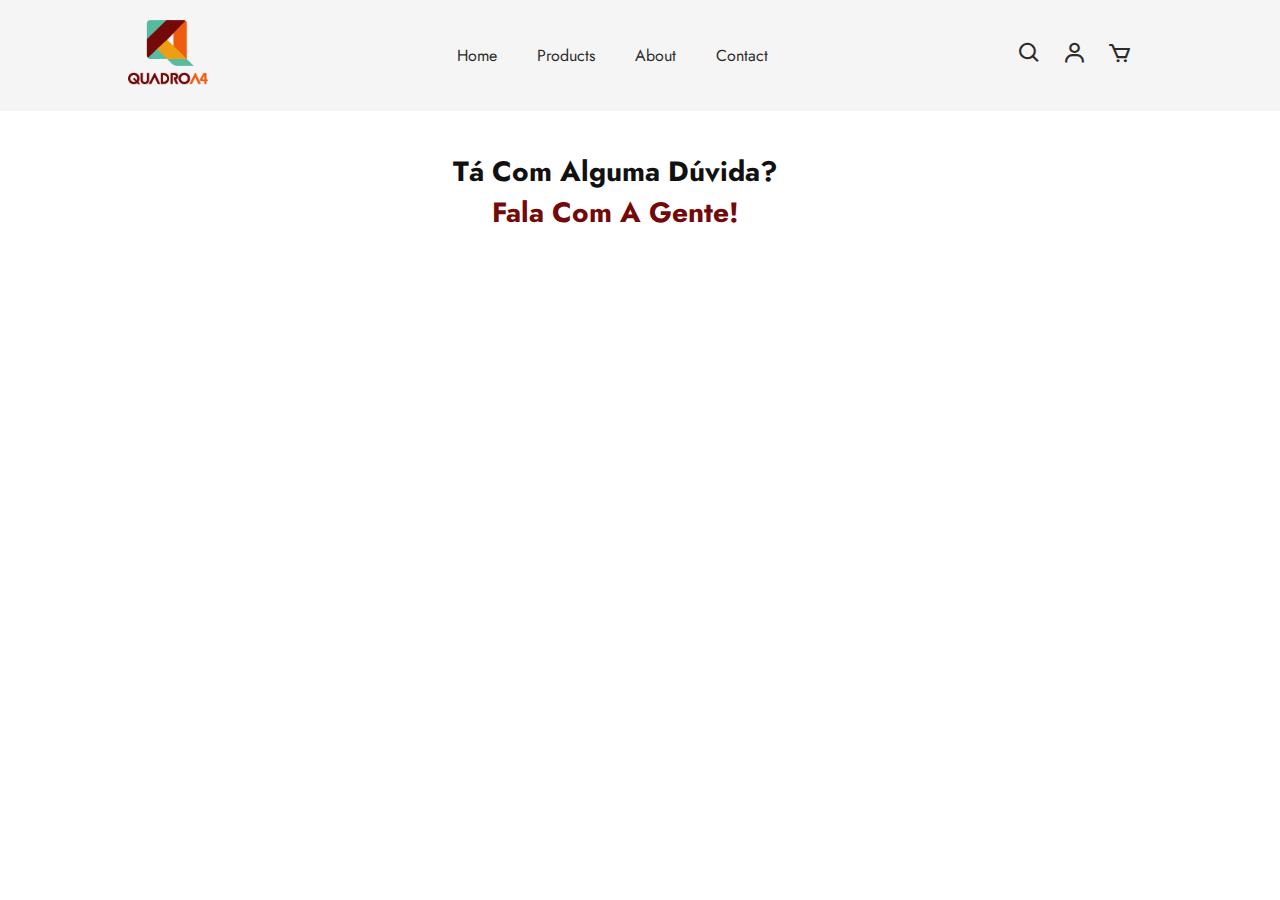
==== pages/contato.html @ 5ff1646e "add page contact" ====
<!DOCTYPE html>
<html lang="pt-br">
<head>
    <meta charset="UTF-8">
    <meta http-equiv="X-UA-Compatible" content="IE=edge">
    <meta name="viewport" content="width=device-width, initial-scale=1.0">
    <link rel="stylesheet" href="../contato.css">
 
    <title>Contato Outlet</title>
    <link rel="preconnect" href="https://fonts.googleapis.com">
    <link rel="preconnect" href="https://fonts.gstatic.com" crossorigin>
    <link href="https://fonts.googleapis.com/css2?family=Jost:wght@100;200;300;400;600;700&display=swap" rel="stylesheet">
    <link rel="stylesheet" href="https://cdnjs.cloudflare.com/ajax/libs/font-awesome/6.3.0/css/all.min.css" integrity="sha512-SzlrxWUlpfuzQ+pcUCosxcglQRNAq/DZjVsC0lE40xsADsfeQoEypE+enwcOiGjk/bSuGGKHEyjSoQ1zVisanQ==" crossorigin="anonymous" referrerpolicy="no-referrer" />
    <link rel="stylesheet" href="https://unpkg.com/boxicons@latest/css/boxicons.min.css">
</head>
<body>
    <header>
        <a href="#" class="logo"><img src="../assets/logo.png" alt="logo quadroa4"></a>
        <ul class="navmenu">
            <li><a href="../index.html">home</a></li>
            <li><a href="#">products</a></li>
            <li><a href="#">about</a></li>
            <li><a href="#">contact</a></li>
        </ul>
            <div class="nav-icon">
                <a href="#"><i class='bx bx-search'></i></a>
                <a href="#"><i class='bx bx-user'></i></a>
                <a href="#"><i class='bx bx-cart' ></i></a>
            </div>        
    </header>

    <section class="melhores-produtos" id="trending">
        <div class="text-center">
            <h2>Tá com alguma dúvida?<br> <span> Fala com a gente!</span></h2>
        </div>
    </section>
</html>
---- contato.css ----
* {
    margin: 0;
    padding: 0;
    box-sizing: border-box;
    scroll-behavior: smooth;
    font-family: 'Jost', sans-serif;
    list-style: none;
    text-decoration: none;
}

header {
    /* position: fixed; */
    width: 100%;
    top: 0;
    right: 0;
    z-index: 1000;
    display: flex;
    align-items: center;
    justify-content: space-between;
    padding: 20px 10%;
    background-color: #F5F5F5;
}

.logo img {
    max-width: 80px;
    height: auto;
}

.navmenu {
    display: flex;
}

.navmenu a {
    color: #2c2c2c;
    font-size: 16px;
    text-transform: capitalize;
    padding: 10px 20px;
    font-weight: 400;
}

.navmenu a:hover {
    color: #730909;
}

.nav-icon {
    display: flex;
    align-items: center;
}

.nav-icon i {
    margin-right: 20px;
    color: #2c2c2c;
    font-size: 25px;
    font-weight: 400;
}

.nav-icon i:hover {
    color: #730909;
    transform: scale(1.1);
}

.text-center h2 {
    color: #111;
    font-size: 28px;
    text-transform: capitalize;
    text-align: center;
    margin-bottom: 30px;
    margin-top: 30px;
    margin-right: 50px;
}

.text-center span {
    color: #730909;
}

.melhores-produtos{
    padding-bottom: 80px;
}
.melhores-produtos .text-center {
    padding-block: 10px;
}
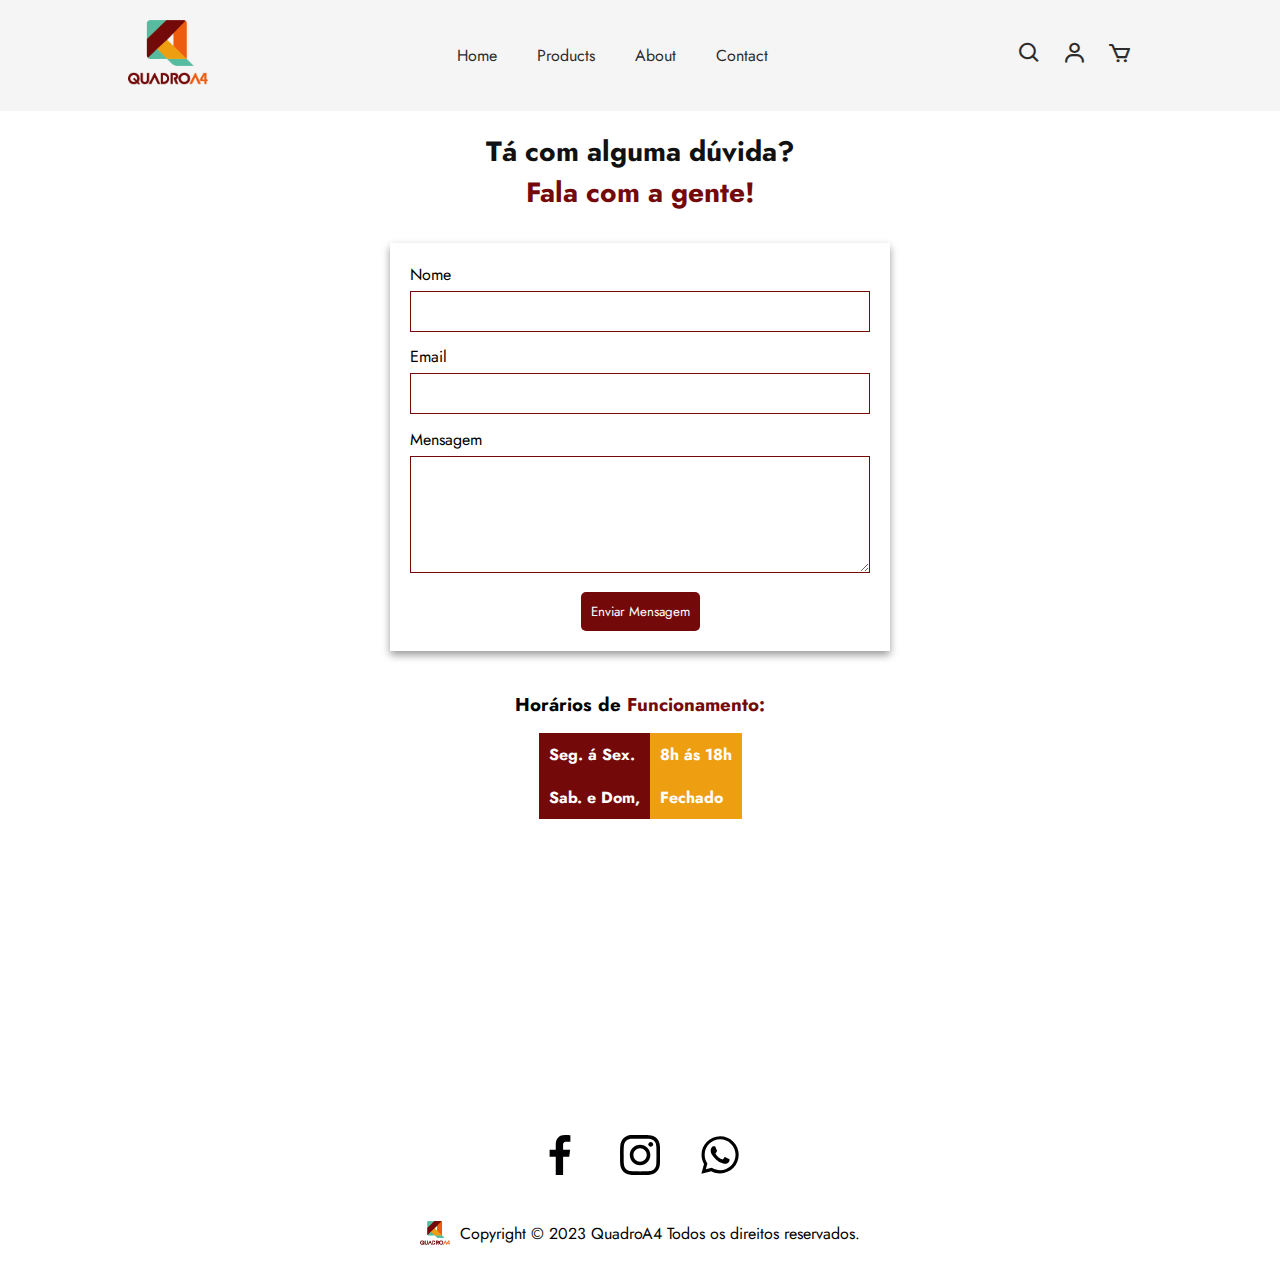
==== commit be5d2460: "finish page contact" ====
--- a/pages/contato.html
+++ b/pages/contato.html
@@ -18,8 +18,8 @@
         <a href="#" class="logo"><img src="../assets/logo.png" alt="logo quadroa4"></a>
         <ul class="navmenu">
             <li><a href="../index.html">home</a></li>
-            <li><a href="#">products</a></li>
-            <li><a href="#">about</a></li>
+            <li><a href="../index.html#trending">products</a></li>
+            <li><a href="../index.html#sobre">about</a></li>
             <li><a href="#">contact</a></li>
         </ul>
             <div class="nav-icon">
@@ -28,10 +28,57 @@
                 <a href="#"><i class='bx bx-cart' ></i></a>
             </div>        
     </header>
+    <main>
+        <section class="text" id="trending">
+            <h2>Tá com alguma dúvida?<br> <span> Fala com a gente!</span></h2>
+        </section>
+        <div class="box">
+            <form>
+                <label for="inputNome">Nome</label>
+                <input type="text" id="inputNome" required>
 
-    <section class="melhores-produtos" id="trending">
-        <div class="text-center">
-            <h2>Tá com alguma dúvida?<br> <span> Fala com a gente!</span></h2>
+                <label for="inputEmail">Email</label>
+                <input type="email" id="inputEmail" required>
+
+                <label for="textAreaMensagem">Mensagem</label>
+                <textarea name="textAreaMensagem" id="textAreaMensagem" rows="5" required></textarea>
+                <div class="enviar">
+                <button>Enviar Mensagem</button>
+                </div>
+            </form>
         </div>
-    </section>
+    </main>
+    <div class="container">
+        <h3>Horários de <span>Funcionamento:</span></h3>
+        <table>
+            <tbody>
+                <tr>
+                    <td class="red">Seg. á Sex.</td>
+                    <td class="yellow">8h ás 18h</td>
+                </tr>
+                <tr>
+                    <td class="red">Sab. e Dom,</td>
+                    <td class="yellow">Fechado</td>
+                </tr>
+            </tbody>
+        </table> 
+    </div>
+    <footer>
+        <iframe src="https://www.google.com/maps/embed?pb=!1m18!1m12!1m3!1d3957.95030870167!2d-35.886357250634404!3d-7.246495873163888!2m3!1f0!2f0!3f0!3m2!1i1024!2i768!4f13.1!3m3!1m2!1s0x7ac1e774a5ef5ff%3A0x83906290df67eaf1!2sR.%20Jo%C3%A3o%20Albuquerque%20Santiago%2C%20181%20-%20Catol%C3%A9%2C%20Campina%20Grande%20-%20PB%2C%2058410-532!5e0!3m2!1spt-BR!2sbr!4v1678491971950!5m2!1spt-BR!2sbr" width="600" height="450" style="border:0;" allowfullscreen="" loading="lazy" referrerpolicy="no-referrer-when-downgrade"></iframe>
+        <div class="social">
+            <a href="">
+                <img src="../icones/facebook-app-symbol.svg" alt="">
+            </a>
+            <a href="">
+                <img src="../icones/instagram.svg" alt="">
+            </a>
+            <a href="">
+                <img src="../icones/whatsapp.svg" alt="">
+            </a>
+        </div>
+        <div class="text-wraper">
+            <img src="../assets/logo.png" alt="logo">
+            <p>Copyright © 2023 QuadroA4 Todos os direitos reservados.</p>
+        </div>
+    </footer>
 </html>--- a/contato.css
+++ b/contato.css
@@ -59,23 +59,182 @@
     transform: scale(1.1);
 }
 
-.text-center h2 {
+.text {
+    display: flex;
+    justify-content: center;
+    padding: 20px;
+}
+
+.text h2 {
     color: #111;
     font-size: 28px;
-    text-transform: capitalize;
+/*     text-transform: capitalize; */
     text-align: center;
-    margin-bottom: 30px;
-    margin-top: 30px;
-    margin-right: 50px;
-}
-
-.text-center span {
-    color: #730909;
-}
-
-.melhores-produtos{
-    padding-bottom: 80px;
-}
-.melhores-produtos .text-center {
+}
+
+.text span {
+    color: #730909;
+}
+
+
+main {
+    display: flex;
+    flex-direction: column;
+}
+
+.box{
     padding-block: 10px;
+    
+}
+
+
+form {
+    width: 500px;
+    margin: 0 auto;
+    box-shadow: 0 4px 8px #9a9a9a;
+    padding: 20px;
+}
+
+
+input, textarea {
+    width: 100%;
+    padding: 10px;
+    margin-bottom: 1em;
+    border: 1px solid #730909;
+}
+
+label {
+    padding-bottom: 5px;
+    display: inline-block;
+}
+
+.enviar {
+    display: flex;
+    justify-content: center;
+}
+
+
+button {
+    background-color: #730909;
+    color: white;
+    padding: 10px;
+    border-radius: 5px;
+    border: none;
+
+}
+
+.container {
+    display: flex;
+    justify-content: center;
+    align-items: center;
+    flex-direction: column;
+    gap: 15px;
+    margin-block: 30px;
+
+}
+
+.container h3 span {
+    color: #730909;
+}
+
+table {
+    color: white;
+    border-collapse: collapse;
+    font-size: 16px;
+    font-weight: bold;
+}
+
+table td {
+    padding: 10px;
+}
+
+table .red {
+    background-color: #730909;
+
+}
+
+table .yellow {
+    background-color: #EE9F11;
+}
+
+footer {
+    max-width: 100vw;
+}
+
+footer iframe {
+    width: 100%;
+    height: 250px;
+    padding-inline: 20px;
+}
+
+.social {
+    display: flex;
+    justify-content: center;
+    padding-top:30px;
+}
+
+footer .social img {
+    height: 40px;
+    padding-inline: 20px;
+    
+}
+
+footer .text-wraper {
+    display: flex;
+    justify-content: center;
+    align-items: center;
+    padding-block: 40px;
+    gap: 10px;
+    
+}
+footer .text-wraper img {
+    width: 30px;    
+}
+
+@media screen and (max-width: 480px) {
+
+    header {
+        flex-direction: column;
+    }
+
+    .main-home {
+        background-size: contain;
+        background-repeat: no-repeat;
+        height: 100px;
+        width: 100vw;
+    }
+    
+    .logo img {
+        max-width: 35px;
+        height: auto;
+    }
+
+    .navmenu a {
+        font-size: 10px;
+    }
+
+    .nav-icon{
+        display: none;
+    }
+
+    .text-center h2 {
+        font-size: 20px;
+    }
+
+    form {
+        width: 300px;
+    }
+
+    footer .social img {
+        height: 30px;
+    }
+
+    footer .text-wraper {
+        flex-direction: column;
+    }
+
+    footer .text-wraper p {
+        font-size: 10px;
+        
+    }
 }